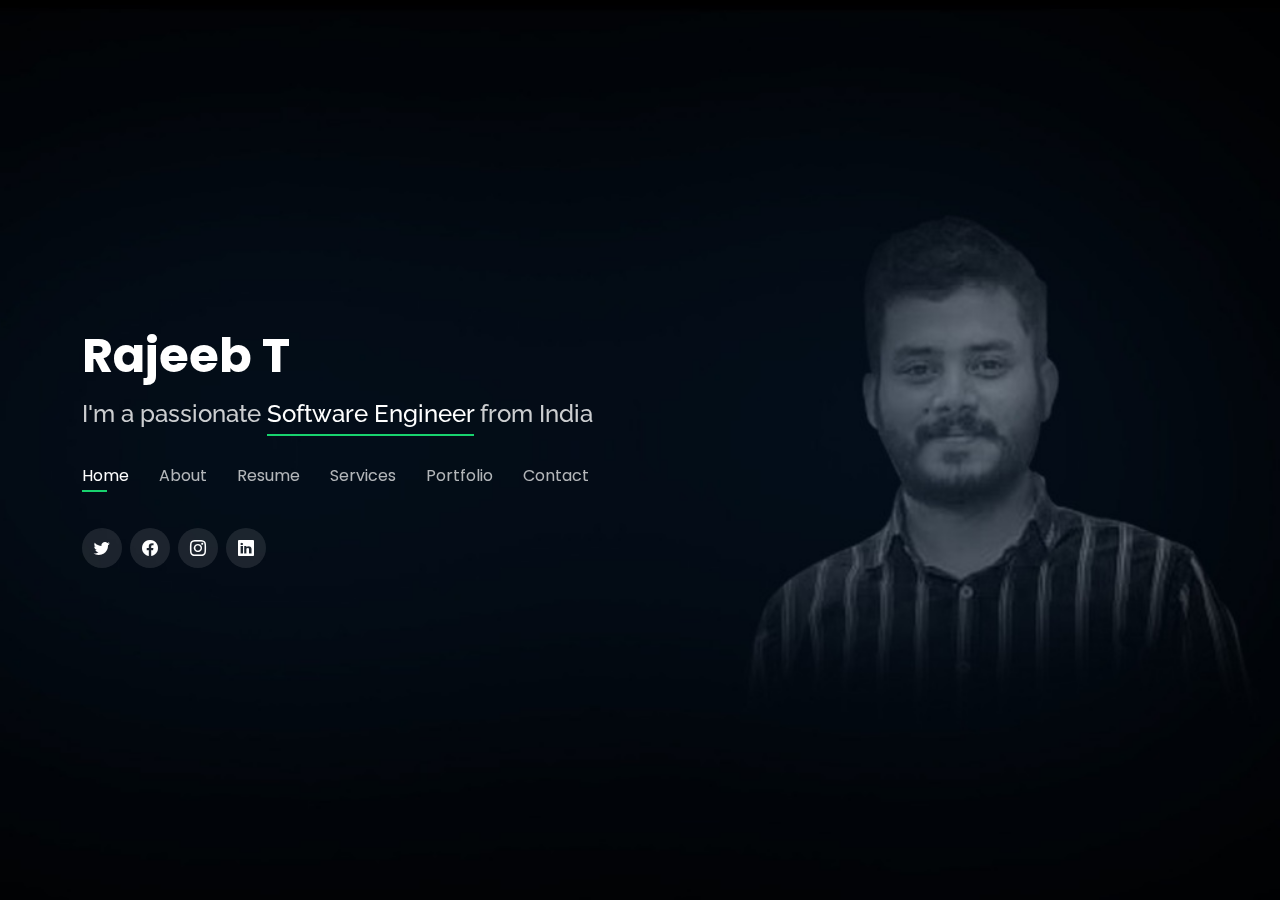
==== index.html @ 926d8eed "personal website" ====
<!DOCTYPE html>
<html lang="en">

<head>
  <meta charset="utf-8">
  <meta content="width=device-width, initial-scale=1.0" name="viewport">

  <title>Rajeeb</title>
  <meta content="" name="description">
  <meta content="" name="keywords">

  <!-- Favicons -->
  <link href="assets/img/favicon.png" rel="icon">
  <link href="assets/img/apple-touch-icon.png" rel="apple-touch-icon">

  <!-- Google Fonts -->
  <link href="https://fonts.googleapis.com/css?family=Open+Sans:300,300i,400,400i,600,600i,700,700i|Raleway:300,300i,400,400i,500,500i,600,600i,700,700i|Poppins:300,300i,400,400i,500,500i,600,600i,700,700i" rel="stylesheet">

  <!-- Vendor CSS Files -->
  <link href="assets/vendor/bootstrap/css/bootstrap.min.css" rel="stylesheet">
  <link href="assets/vendor/bootstrap-icons/bootstrap-icons.css" rel="stylesheet">
  <link href="assets/vendor/boxicons/css/boxicons.min.css" rel="stylesheet">
  <link href="assets/vendor/glightbox/css/glightbox.min.css" rel="stylesheet">
  <link href="assets/vendor/remixicon/remixicon.css" rel="stylesheet">
  <link href="assets/vendor/swiper/swiper-bundle.min.css" rel="stylesheet">

  <!-- Template Main CSS File -->
  <link href="assets/css/style.css" rel="stylesheet">

  <!-- =======================================================
  * Template Name: Personal - v4.9.1
  * Template URL: https://bootstrapmade.com/personal-free-resume-bootstrap-template/
  * Author: BootstrapMade.com
  * License: https://bootstrapmade.com/license/
  ======================================================== -->
  <script src="https://ajax.googleapis.com/ajax/libs/jquery/3.5.1/jquery.min.js"></script>
</head>

<body>

  <!-- ======= Header ======= -->
  <header id="header">
    <div class="container">

      <h1><a href="index.html">Rajeeb T</a></h1>
      <!-- Uncomment below if you prefer to use an image logo -->
      <!-- <a href="index.html" class="mr-auto"><img src="assets/img/logo.png" alt="" class="img-fluid"></a> -->
      <h2>I'm a passionate <span>Software Engineer</span> from India</h2>

      <nav id="navbar" class="navbar">
        <ul>
          <li><a class="nav-link active" href="#header">Home</a></li>
          <li><a class="nav-link" href="#about">About</a></li>
          <li><a class="nav-link" href="#resume">Resume</a></li>
          <li><a class="nav-link" href="#services">Services</a></li>
          <li><a class="nav-link" href="#portfolio">Portfolio</a></li>
          <li><a class="nav-link" href="#contact">Contact</a></li>
        </ul>
        <i class="bi bi-list mobile-nav-toggle"></i>
      </nav><!-- .navbar -->

      <div class="social-links">
        <a href="#" class="twitter"><i class="bi bi-twitter"></i></a>
        <a href="https://www.facebook.com/rajeeb.rajeeb.007" class="facebook" target="_blank"><i class="bi bi-facebook"></i></a>
        <a href="https://www.instagram.com/i_rajeeb__/" class="instagram" target="_blank"><i class="bi bi-instagram"></i></a>
        <a href="#" class="linkedin"><i class="bi bi-linkedin"></i></a>
      </div>

    </div>
  </header><!-- End Header -->

  <!-- ======= About Section ======= -->
  <section id="about" class="about">

    <!-- ======= About Me ======= -->
    <div class="about-me container">

      <div class="section-title">
        <h2>About</h2>
        <p>Learn more about me</p>
      </div>

      <div class="row">
        <!-- <div class="col-lg-4" data-aos="fade-right">
          <img src="assets/img/me.jpg" class="img-fluid" alt="">
        </div> -->
        <div class="col-lg-8 pt-4 pt-lg-0 content" data-aos="fade-left">
          <h3>Software Engineer, Graphic Designer  &amp;Digital marketing</h3>
          <p class="fst-italic">
            I am a DevOps engineer based in Calicut specialized in the development of responsive and creative websites and mobile applications. 
          </p>
          <div class="row">
            <div class="col-lg-6">
              <ul>
                
                <li><i class="bi bi-chevron-right"></i> <strong>Website:</strong> <span>-----</span></li>
                <li><i class="bi bi-chevron-right"></i> <strong>Phone:</strong> <span>+91 7736613962</span></li>
                <li><i class="bi bi-chevron-right"></i> <strong>City:</strong> <span>Malappuram , Kerala, India</span></li>
              </ul>
            </div>
            <div class="col-lg-6">
              <ul>
               
                <li><i class="bi bi-chevron-right"></i> <strong>Degree:</strong> <span>B-TECH</span></li>
                <li><i class="bi bi-chevron-right"></i> <strong>Email:</strong> <span>rajeebusmant111@gmail.com</span></li>
                <li><i class="bi bi-chevron-right"></i> <strong>Freelance:</strong> <span>Available</span></li>
              </ul>
            </div>
          </div>
          <p>
            DevOps engineer with exceptional skills in Jenkins, Docker, Kubernetes, git and also have knowledge in  
            languages like HTML, CSS, JavaScript and responsive web design to deliver exceptional user experience for customers.
          </p>
        </div>
      </div>

    </div><!-- End About Me -->

    </div><!-- End About Me -->

    <!-- ======= Counts ======= -->
    <!-- <div class="counts container">

      <div class="row">

        <div class="col-lg-3 col-md-6">
          <div class="count-box">
            <i class="bi bi-emoji-smile"></i>
            <span data-purecounter-start="0" data-purecounter-end="50" data-purecounter-duration="1" class="purecounter"></span>
            <p>Happy Clients</p>
          </div>
        </div>

        <div class="col-lg-3 col-md-6 mt-5 mt-md-0">
          <div class="count-box">
            <i class="bi bi-journal-richtext"></i>
            <span data-purecounter-start="0" data-purecounter-end="5" data-purecounter-duration="1" class="purecounter"></span>
            <p>Projects</p>
          </div>
        </div>

       

        

      </div>

    </div> End Counts End Counts-->

    <!-- ======= Skills  ======= -->
    <div class="skills container">

      <div class="section-title">
        <h2>Skills</h2>
      </div>

      <div class="row skills-content">

        <div class="col-lg-6">

          <div class="progress">
            <span class="skill">HTML <i class="val">80%</i></span>
            <div class="progress-bar-wrap">
              <div class="progress-bar" role="progressbar" aria-valuenow="80" aria-valuemin="0" aria-valuemax="100"></div>
            </div>
          </div>

          <div class="progress">
            <span class="skill">CSS <i class="val">90%</i></span>
            <div class="progress-bar-wrap">
              <div class="progress-bar" role="progressbar" aria-valuenow="90" aria-valuemin="0" aria-valuemax="100"></div>
            </div>
          </div>

          <div class="progress">
            <span class="skill">JavaScript <i class="val">25%</i></span>
            <div class="progress-bar-wrap">
              <div class="progress-bar" role="progressbar" aria-valuenow="25" aria-valuemin="0" aria-valuemax="100"></div>
            </div>
          </div>

        </div>

        <div class="col-lg-6">

          <div class="progress">
            <span class="skill">Jenkins <i class="val">50%</i></span>
            <div class="progress-bar-wrap">
              <div class="progress-bar" role="progressbar" aria-valuenow="50" aria-valuemin="0" aria-valuemax="100"></div>
            </div>
          </div>

          <div class="progress">
            <span class="skill">git hub <i class="val">90%</i></span>
            <div class="progress-bar-wrap">
              <div class="progress-bar" role="progressbar" aria-valuenow="90" aria-valuemin="0" aria-valuemax="100"></div>
            </div>
          </div>

          <div class="progress">
            <span class="skill">Docker <i class="val">55%</i></span>
            <div class="progress-bar-wrap">
              <div class="progress-bar" role="progressbar" aria-valuenow="55" aria-valuemin="0" aria-valuemax="100"></div>
            </div>
          </div>

        </div>

      </div>
<!-- End Skills -->

    <!-- ======= Interests ======= -->
    <div class="interests container">

      <div class="section-title">
        <h2>Interests</h2>
      </div>

      <div class="row">
        <div class="col-lg-3 col-md-4">
          <div class="icon-box">
            <i class="ri-store-line" style="color: #ffbb2c;"></i>
            <h3>watch tech videos</h3>
          </div>
        </div>
        <div class="col-lg-3 col-md-4 mt-4 mt-md-0">
          <div class="icon-box">
            <i class="ri-bar-chart-box-line" style="color: #5578ff;"></i>
            <h3>Travel</h3>
          </div>
        </div>
        <div class="col-lg-3 col-md-4 mt-4 mt-md-0">
          <div class="icon-box">
            <i class="ri-calendar-todo-line" style="color: #e80368;"></i>
            <h3>Football</h3>
          </div>
        </div>
        <div class="col-lg-3 col-md-4 mt-4 mt-lg-0">
          <div class="icon-box">
            <i class="ri-paint-brush-line" style="color: #e361ff;"></i>
            <h3>Watch movies</h3>
          </div>
        </div>
        
      </div>

    </div><!-- End Interests -->

    <!-- ======= Testimonials ======= -->
   

          

        </div>
        <div class="swiper-pagination"></div>
      </div>

      <div class="owl-carousel testimonials-carousel">

      </div>

    </div><!-- End Testimonials  -->

  </section><!-- End About Section -->

  <!-- ======= Resume Section ======= -->
  <section id="resume" class="resume">
    <div class="container">

      <div class="section-title">
        <h2>Resume</h2>
        <p>Check My Resume</p>
      </div>

      <div class="row">
    

          <h3 class="resume-title">Education</h3>
          <div class="resume-item">
            <h4>Bachelor of Technology</h4>
            
            <p><em>Royal Collage of Engineering and <br> Technology</em></p> 
            <!-- <p>Qui deserunt veniam. Et sed aliquam labore tempore sed quisquam iusto autem sit. Ea vero voluptatum qui ut dignissimos de
              leniti nerada porti sand markend</p>  -->
          </div>
          
        </div>
        <div class="col-lg-6">
          <h3 class="resume-title">Professional Experience</h3>
          <div class="resume-item">
            <h4>Desktop Support Engineer</h4>
            <h5>2021-22</h5>
            <p><em>COGNIZANT TECHNOLOGY SOLUTIONS , Banglore</em></p>
            <p>
            <ul>
              <li>Worked as a Desktop support engineer for cognizant technology solutions for a year.</li>
              <li>I handeld the pc's hardware issues and fix the issues.</li>
              <li>Gave the online support for the long distance users of the company. </li>
              <li>Diagonosed and executed resolution for all network and server issues. </li>
            </ul>
            </p>
          </div>
          <div class="resume-item">
            <h4>DESKTOP SUPPORT ENGINEER</h4>
            <h5>2019-21</h5>
            <p><em>ZacXo Solutions, chennai</em></p>
            <p>
            <ul>
              <li>Performed network security design and integration duties.</li>
              <li>Deployed antivirus and security solutions throughout entire system network</li>
              <li>Collaborate with vendors to locate replacement components and resolve advanced problems.</li>
              
            </ul>
            </p>
          </div>
        </div>
      </div>

    </div>
  </section><!-- End Resume Section -->

  <!-- ======= Services Section ======= -->
  <section id="services" class="services">
    <div class="container">

      <div class="section-title">
        <h2>Services</h2>
        <p>My Services</p>
      </div>

      <div class="row">
       

        <div class="col-lg-4 col-md-6 d-flex align-items-stretch mt-4 mt-md-0">
          <div class="icon-box">
            <div class="icon"><i class="bx bx-file"></i></div>
            <h4><a href="">Web development</a></h4>
            <p>Creates website layouts and user interfaces using programming languages such as HTML, CSS, 
              Bootstrap and JavaScript to create responsive web designs.</p>
          </div>
        </div>

   

        
      </div>

    </div>
  </section><!-- End Services Section -->

  <!-- ======= Portfolio Section ======= -->
  <section id="portfolio" class="portfolio">
    <div class="container">

      <div class="section-title">
        <h2>Portfolio</h2>
        <p>My Works</p>
      </div>

      <div class="row">
        <div class="col-lg-12 d-flex justify-content-center">
          <ul id="portfolio-flters">
             <li data-filter="*" class="filter-active">All</li>  
           
          </ul>
        </div>
      </div>

      <div class="row portfolio-container">



        <div class="col-lg-4 col-md-6 portfolio-item filter-web">
          <div class="portfolio-wrap">
            <img src="assets/img/portfolio/lam.png" class="img-fluid" alt="">
            <div class="portfolio-info">
              <h4>Web 3</h4>
              <p>Web</p>
              <div class="portfolio-links">
                <a href="assets/img/portfolio/lam.png" data-gallery="portfolioGallery" class="portfolio-lightbox" title="Web 3"><i class="bx bx-plus"></i></a>
                <a href="https://rajeeb007.github.io/lamborghini/lamborghini/" data-gallery="portfolioDetailsGallery" data-glightbox="type: external" class="portfolio-details-lightbox" title="Portfolio Details"><i class="bx bx-link"></i></a>
              </div>
            </div>
          </div>
        </div>

 

        

        <div class="col-lg-4 col-md-6 portfolio-item filter-web">
          <div class="portfolio-wrap">
            <img src="assets/img/portfolio/zom.png" class="img-fluid" alt="">
            <div class="portfolio-info">
              <h4>Web 2</h4>
              <p>Web</p>
              <div class="portfolio-links">
                <a href="assets/img/portfolio/zom.png" data-gallery="portfolioGallery" class="portfolio-lightbox" title="Web 2"><i class="bx bx-plus"></i></a>
                <a href="https://rajeeb007.github.io/zomato/zomato/" data-gallery="portfolioDetailsGallery" data-glightbox="type: external" class="portfolio-details-lightbox" title="Portfolio Details"><i class="bx bx-link"></i></a>
              </div>
            </div>
          </div>
        </div>

   
    

   
        

      </div>

    </div>
  </section><!-- End Portfolio Section --><!-- End Portfolio Section -->

  <!-- ======= Contact Section ======= -->
  <section id="contact" class="contact">
    <div class="container">

      <div class="section-title">
        <h2>Contact</h2>
        <p>Contact Me</p>
      </div>

      <div class="row mt-2">

        <div class="col-md-6 d-flex align-items-stretch">
          <div class="info-box">
            <i class="bx bx-map"></i>
            <h3>My Address</h3>
            <p>Theramban(H) Makkarapparamba po Malappuram,Kerala 676507</p>
          </div>
        </div>

        <div class="col-md-6 mt-4 mt-md-0 d-flex align-items-stretch">
          <div class="info-box">
            <i class="bx bx-share-alt"></i>
            <h3>Social Profiles</h3>
            <div class="social-links">
              <a href="#" class="twitter"><i class="bi bi-twitter"></i></a>
              <a href="https://www.facebook.com/rajeeb.rajeeb.007" class="facebook" target="_blank"><i class="bi bi-facebook"></i></a>
              <a href="https://www.instagram.com/i_rajeeb__/" class="instagram" target="_blank"><i class="bi bi-instagram"></i></a>
              <a href="#" class="google-plus"><i class="bi bi-skype"></i></a>
              <a href="#" class="linkedin"><i class="bi bi-linkedin"></i></a>
            </div>
          </div>
        </div>

        <div class="col-md-6 mt-4 d-flex align-items-stretch">
          <div class="info-box">
            <i class="bx bx-envelope"></i>
            <h3>Email Me</h3>
            <p>rajeebusmant111@gmail.com</p>
          </div>
        </div>
        <div class="col-md-6 mt-4 d-flex align-items-stretch">
          <div class="info-box">
            <i class="bx bx-phone-call"></i>
            <h3>Call Me</h3>
            <p>+91 7736613962</p>
          </div>
        </div>
      </div>

      <form action="" id="submit-form" role="form"  class="php-email-form mt-4">
        <div class="row">
          <div class="col-md-6 form-group">
            <input type="text" name="name" class="form-control" id="name" placeholder="Your Name" required>
          </div>
          <div class="col-md-6 form-group mt-3 mt-md-0">
            <input type="email" class="form-control" name="email" id="email" placeholder="Your Email" required>
          </div>
        </div>
        <div class="form-group mt-3">
          <input type="text" class="form-control" name="subject" id="subject" placeholder="Subject" required>
        </div>
        <div class="form-group mt-3">
          <textarea class="form-control" name="message" rows="5" placeholder="Message" required></textarea>
        </div>
        <div class="my-3">
          <div class="loading">Loading</div>
          
          <div class="sent-message">Your message has been sent. Thank you!</div>
        </div>
        <div class="text-center"><button type="submit">Send Message</button></div>
      </form>

    </div>
  </section><!-- End Contact Section -->

  <div class="credits">
    <!-- All the links in the footer should remain intact. -->
    <!-- You can delete the links only if you purchased the pro version. -->
    <!-- Licensing information: https://bootstrapmade.com/license/ -->
    <!-- Purchase the pro version with working PHP/AJAX contact form: https://bootstrapmade.com/personal-free-resume-bootstrap-template/ -->
   
  </div>

  <!-- Vendor JS Files -->
  <script src="assets/vendor/purecounter/purecounter_vanilla.js"></script>
  <script src="assets/vendor/bootstrap/js/bootstrap.bundle.min.js"></script>
  <script src="assets/vendor/glightbox/js/glightbox.min.js"></script>
  <script src="assets/vendor/isotope-layout/isotope.pkgd.min.js"></script>
  <script src="assets/vendor/swiper/swiper-bundle.min.js"></script>
  <script src="assets/vendor/waypoints/noframework.waypoints.js"></script>
  <script src="assets/vendor/php-email-form/validate.js"></script>

  <!-- Template Main JS File -->
  <script src="assets/js/main.js"></script>


  <script>
    $("#submit-form").submit((e)=>{
        e.preventDefault()
        $.ajax({
            url:"https://script.google.com/macros/s/AKfycbwv6S0rxqNDSkVU9cvteWdiwZ_7qk5fd4HJTequn-H2l6numjXmrygC3U7L4RdMo9EO7A/exec",
            data:$("#submit-form").serialize(),
            method:"post",
            success:function (response){
                alert("Form submitted successfully")
                window.location.reload()
                //window.location.href="https://google.com"
            },
            error:function (err){
                alert("Something Error")

            }
        })
    })
</script>
  

</body>

</html>
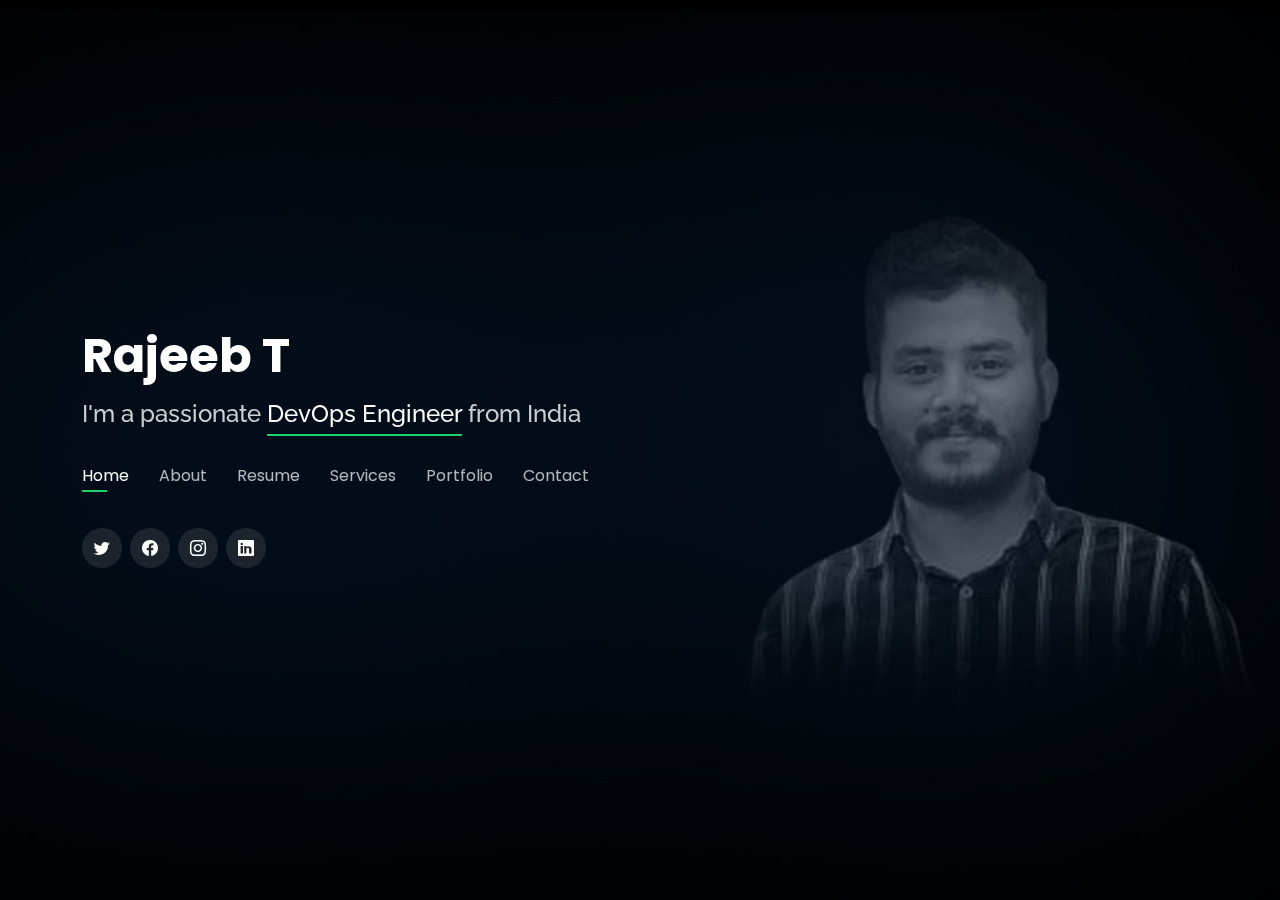
==== commit fa67ae24: "named changed to Devops" ====
--- a/index.html
+++ b/index.html
@@ -45,7 +45,7 @@
       <h1><a href="index.html">Rajeeb T</a></h1>
       <!-- Uncomment below if you prefer to use an image logo -->
       <!-- <a href="index.html" class="mr-auto"><img src="assets/img/logo.png" alt="" class="img-fluid"></a> -->
-      <h2>I'm a passionate <span>Software Engineer</span> from India</h2>
+      <h2>I'm a passionate <span>DevOps Engineer</span> from India</h2>
 
       <nav id="navbar" class="navbar">
         <ul>
